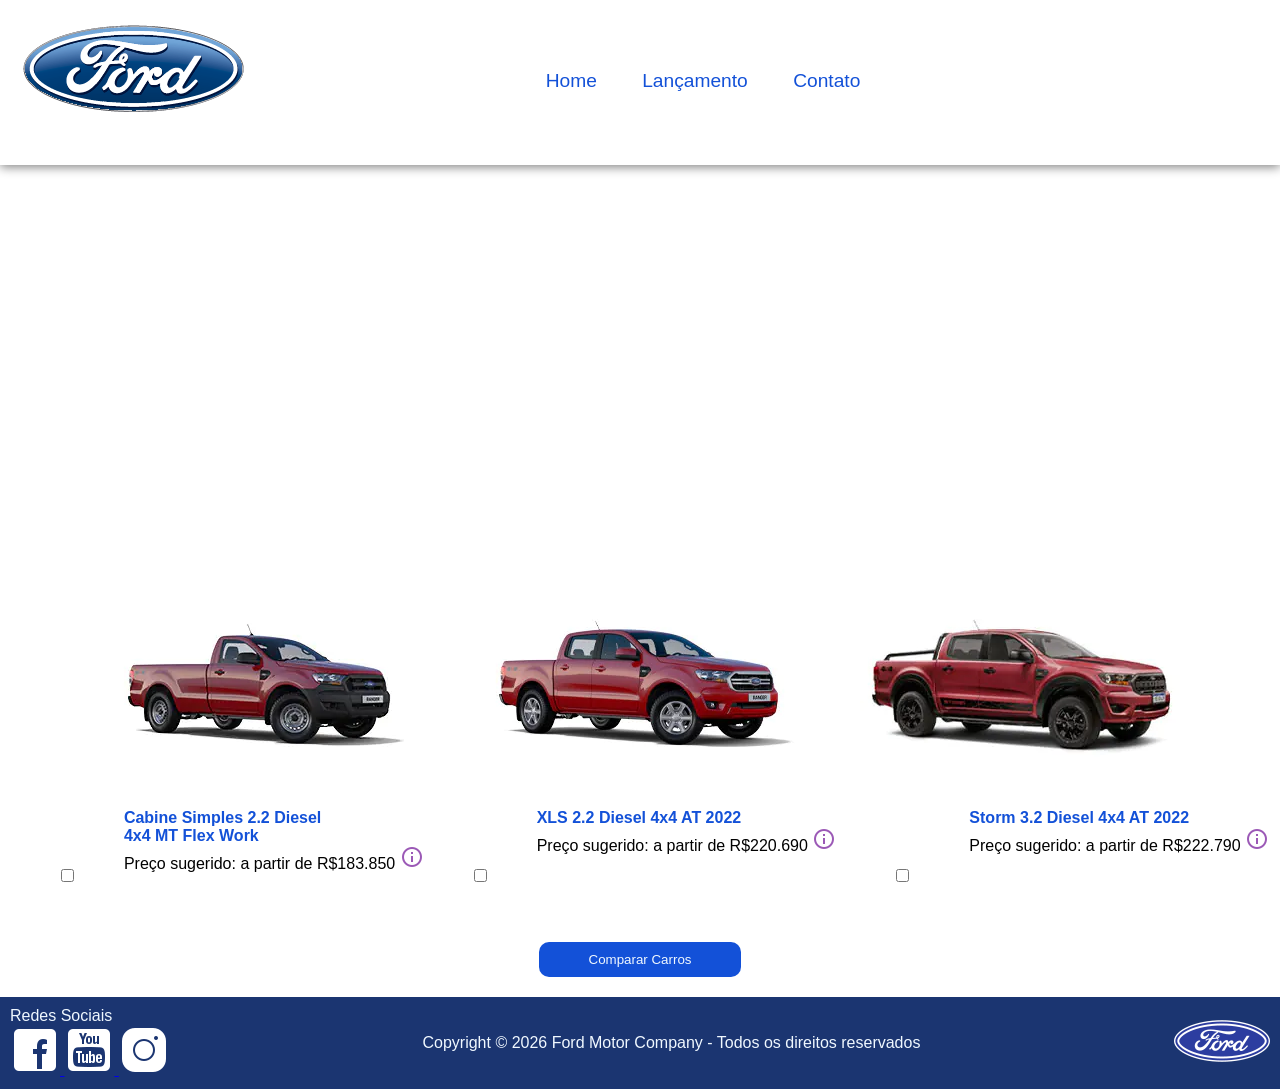
==== lancamento.html @ ffca6939 "inicio do desafio + adicionar função js no botão "enviar"" ====
<!DOCTYPE html>
<html lang="pt-br">
<head>
    <meta charset="UTF-8">
    <meta name="viewport" content="width=device-width, initial-scale=1.0">
    <link rel="stylesheet" href="css/style.css">
    <title>Ford Brasil</title>
</head> 
<body>
    <header class="header">
        <a class="logo_topo" href="index.html">
        <img src="imagens ford/logo-ford-256.png" alt="imagem da logo da Ford.">
        </a>
        <p>
         <a class="header_home" href ="index.html" >Home</a>
         <a class="header_lancamento" href="lancamento.html">Lançamento</a>
         <a class="header_contato" href="contato.html">Contato</a>
        <p></nav>
    </header>
     <main class="main_lancamento">
     <iframe class="video" width="100%" height="150%" src="https://www.youtube.com/embed/vQsryuNmsL0" title="Ford Ranger 2022 | Gerações" frameborder="0" allow="accelerometer; autoplay; clipboard-write; encrypted-media; gyroscope; picture-in-picture; web-share" referrerpolicy="strict-origin-when-cross-origin" allowfullscreen></iframe>
     
     <div class="carros">
     <img class="carro_cabine" src="imagens ford/XL Cabine.jpg" alt="Ford Ranger Cabine">

     <img class="carro_diesel" src="imagens ford/xls 2.2 diesel.jpg" alt="Ford Ranger Diesel"> 

     <img class="carro_storm" src="imagens ford/storm.jpg" alt="Ford Ranger Storm">
     </div>

     <section class="input_carros">
     <input class="input_cabine" type="checkbox" name="xl_cabine" value="cabine" id="carro_cabine">
     <label for="cabine"><strong>Cabine Simples 2.2 Diesel <br> 4x4 MT Flex Work</strong><br>Preço sugerido: a partir de R$183.850 <img src="imagens ford/info.png" alt=""></label>

     <input class="input_diesel" type="checkbox" name="xls_diesel" value="diesel" id="carro_diesel">
     <label for="diesel"><strong>XLS 2.2 Diesel 4x4 AT 2022</strong><br>Preço sugerido: a partir de R$220.690 <img src="imagens ford/info.png" alt=""></label>

     <input class="input_storm" type="checkbox" name="storm" value="storm" id="carro_storm">
     <label for="storm"><strong>Storm 3.2 Diesel 4x4 AT 2022</strong><br>Preço sugerido: a partir de R$222.790 <img src="imagens ford/info.png" alt=""></label>
     </section>

     <section class="botão">
     <button class="botao_comparacao" type="button">Comparar Carros</button>
     </section>
     </main>
   <footer class="footer">
      <div class="footer-conteudo">
         <section class="redes">
          <p>Redes Sociais</p>
            <a href="https://www.facebook.com/FordBrasil" target="_blank">
               <img src="imagens ford/facebook-50.png" alt="Facebook">
            </a>

            <a href="http://www.youtube.com/@fordbrasil" target="_blank">
               <img src="imagens ford/youtube-squared-50.png" alt="YouTube">
            </a>

            <a href="https://www.instagram.com/fordbrasil/" target="_blank">
               <img src="imagens ford/instagram-logo-50.png" alt="Instagram">
            </a>
         </section>

         <div class="logo">
            <a href="index.html">
               <img src="imagens ford/ford-96.png" alt="logo Ford"></a>
         </div>

         <div class="copyright">
            <a class="copyright_link" href="https://www.ford.com.br/copyright/">
               <p>Copyright © 2026 Ford Motor Company - Todos os direitos reservados</p>
            </a>
         </div>
      </div>
   </footer>

</body>

</html>
---- css/style.css ----
:root{
    --cor-texto-azul: #1351d8;
    --cor-fundo-footer: #1b3571;
    --cor-texto-branco: aliceblue;
}
* {
  font-family: "Montserrat", sans-serif;
  font-optical-sizing: auto;
  font-weight: weight;
  font-style: normal;
  margin: 0%;
  padding: 0%;
}
html,body{
    height: 100%;
}
.header{
    margin: auto;
    max-width: 100%;
    padding: 20px;
    display: flex;
    justify-content: space-between;
    text-align: center;
    border-bottom: 3px solid transparent;
    box-shadow: 0 2px 10px gray;
}
.header p{
    margin: 0;
    padding: 50px;
    justify-content: center;
    font-family: "montserrat", sans-serif;
    font-size: larger;
    
}
.header_home{
    padding: 20px;
    color: var(--cor-texto-azul);
    text-decoration: none;
}
.header_lancamento{
    padding: 20px;
    color: var(--cor-texto-azul);
    text-decoration: none;
}
.header_contato{
    padding: 20px;
    color: var(--cor-texto-azul);
    text-decoration: none;
}

.logo_topo{
    max-width: 20%;
    height: 20%;
}

footer{
    font-family: "montserrat", sans-serif;
    padding: 10px;
    background-color: var(--cor-fundo-footer);
    color: var(--cor-texto-branco);
    flex-wrap: wrap;
}
.footer-conteudo{
    order: 1;
    display: flex;
    justify-content: space-between;
    align-items: center;
    font-family: "montserrat",sans-serif;
}
.redes a img:hover{
    transform: scale(1.2) ;
}
.copyright{
    order: 2;
    justify-content: center;
    text-align: justify;
}
.copyright_link{
     text-decoration: none;
     color: var(--cor-texto-branco);
}
.logo{
    order: 3;
    justify-content: right;
    text-align: baseline;
}

.video{
    display: flex;
    height: 400px;
    max-width: 100%;
}
.carros{
    display: flex;
    justify-content: center;
    margin: 0 auto;
}
.carro_cabine{
    margin: 30px;
    max-width: 100%;
    height: auto;
}
.carro_cabine:hover{
    transform: scale(1.2);
}
.carro_diesel{
    margin: 30px;
    display: flex;
    max-width: 100%;
    height: auto;
}
.carro_diesel:hover{
    transform: scale(1.2);
}
.carro_storm{
    margin: 30px;
    max-width: 100%;
    height: auto;
}
.carro_storm:hover{
    transform: scale(1.2);
}
.input_carros{
    display: flex;
    justify-content: center;
    height: 1%;
}
.input_cabine{
    margin: 50px;
    text-align: center;
    padding: 1%;
}
.input_diesel{
    margin: 50px;
}
.input_storm{
    margin: 60px;
}
strong{
    color: var(--cor-texto-azul);
}
.botao_comparacao{
    display: flex;
    justify-content: center;
    margin: 0 auto ;
    background-color: var(--cor-texto-azul);
    color: var(--cor-texto-branco);
    padding: 10px 50px;
    margin-bottom: 20px;
    border: none;
    border-radius: 10px;

}
.botao_comparacao:hover{
    background-color: blue;
}
.main_contato{
    display: flex;
    flex: 1;
    height: 90%;
    align-items: center ;
    justify-content: center;
    margin-top: 40px;
}
.img_contato{
    display: flex;
    max-width: 50%;
    height: auto;
    width: 20%;
    padding: 2%;
}

.formulario{
    display: flex;
    flex-direction: column;
    max-width: 100%;
    width: 0%;
    text-align: left;
}

.form-grid{
    display: flex;
    flex-direction: column;
    gap: 15px;
    
}
.form-grid input,
.form_grid select,
.form-grid textarea{
    width: 100%;
    padding: 15px;
    border: 1px solid #ccc;
    border-radius: 10px;
}
.form-grid textarea{
height: 100px;
resize: none
}
.botao_enviar{
    padding: 10px 60px;
    color: var(--cor-texto-branco);
    background-color: var(--cor-texto-azul);
    border: none;
    border-radius: 5px;
    margin-bottom: 20px;
}
.botao_enviar:hover{
    background-color: blue;
}
@media (max-width: 768px) {
    .header{
        display: flex;
        flex-direction: column;
        align-items: center;
        gap: 2px;
        margin: 0%;
    }
    .footer-conteudo{
        flex-direction: column;
        gap: 20px;
        text-align: center;
    }
    .video{
        height: 400px;
    }
    .carros {
        flex-direction: column;
        align-items: center;
    }
    .input_carros {
        flex-direction: column;
        align-items: flex-start;
        padding: 20px;
        
    }

    .input_carros input {
        margin: 5px 0;
    }
    .main_contato{
        flex-direction: column;
    }
    .img_contato{
        width: 40%;
    }
    .form-grid {
        width: 200px;
    }
   
}
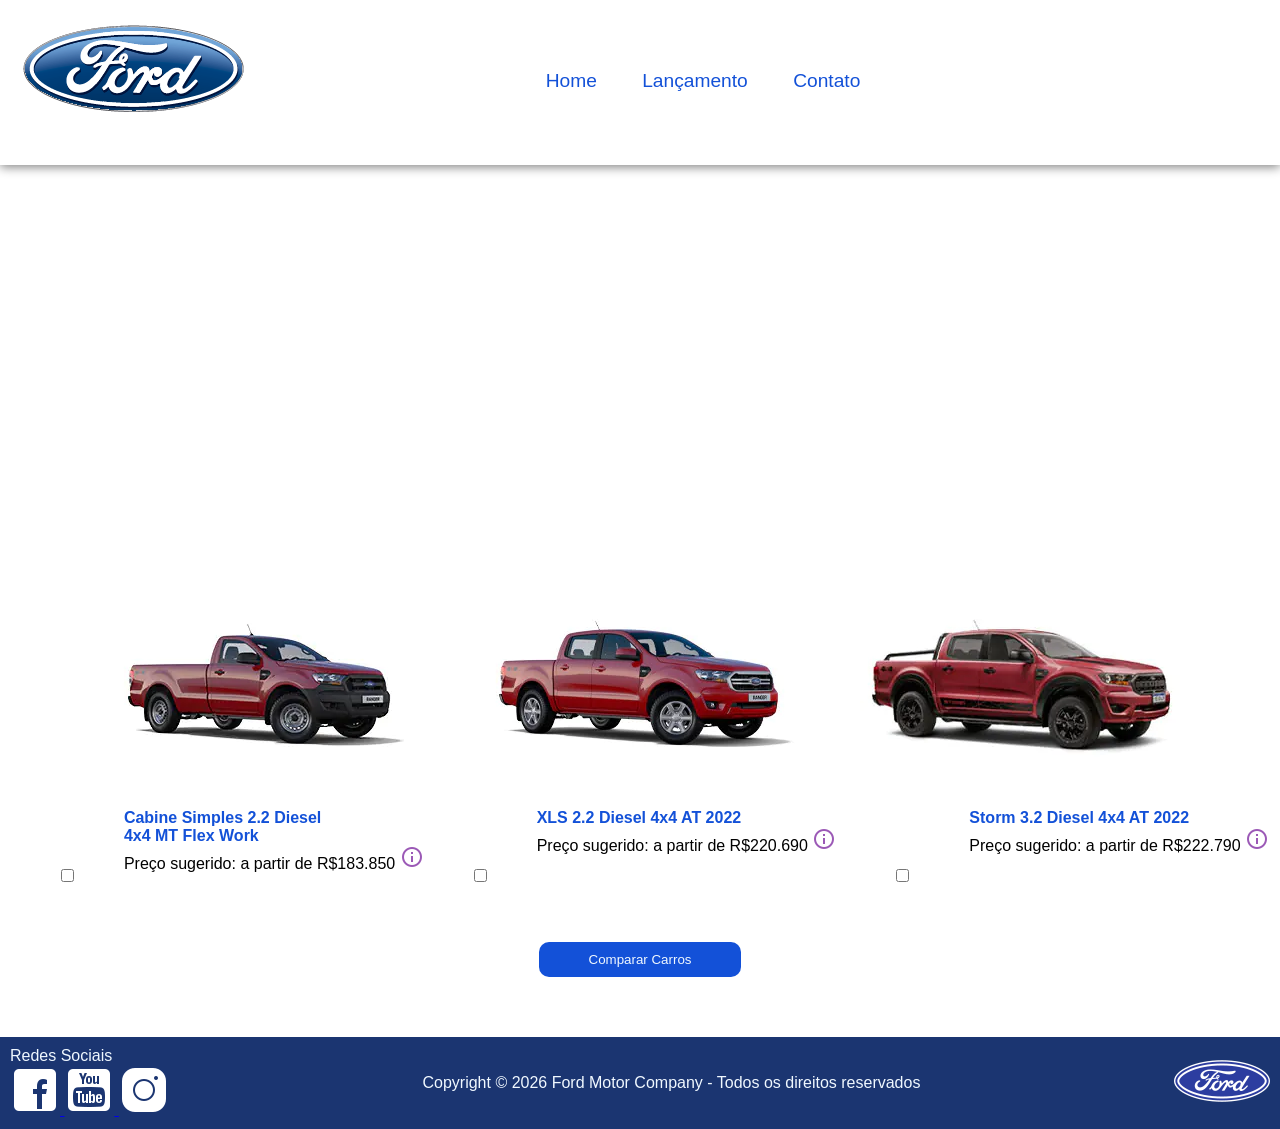
==== commit 64dce419: "tabela de comparação" ====
--- a/lancamento.html
+++ b/lancamento.html
@@ -40,8 +40,10 @@
      </section>
 
      <section class="botão">
-     <button class="botao_comparacao" type="button">Comparar Carros</button>
+     <button id="comparar" class="botao_comparacao" type="button">Comparar Carros</button>
      </section>
+     <section id="resultadoComparacao"></section>
+     <script src="js/compare.js"></script>
      </main>
    <footer class="footer">
       <div class="footer-conteudo">
--- a/css/style.css
+++ b/css/style.css
@@ -84,6 +84,61 @@
     justify-content: right;
     text-align: baseline;
 }
+.carousel{
+    position: relative;
+    width: 80%;
+    max-width: 75%;
+    margin: 40px auto;
+    overflow: hidden;
+    border-radius: 10px;
+}
+
+.carousel-container{
+    position: relative;
+}
+
+.slide{
+    width: 100%;
+    display: none;
+}
+
+.slide.active{
+    display: block;
+}
+
+.prev,
+.next{
+    position: absolute;
+    top: 50%;
+    transform: translateY(-50%);
+    background-color: rgba(0,0,0,0.5);
+    color: white;
+    border: none;
+    padding: 15px;
+    cursor: pointer;
+    font-size: 22px;
+    border-radius: 50%;
+}
+
+.prev{
+    left: 10px;
+}
+
+.next{
+    right: 10px;
+}
+
+.prev:hover,
+.next:hover{
+    background-color: rgba(0,0,0,0.8);
+}
+.caption{
+    text-align: center;
+    position: static;
+    bottom: 20px;
+    left: 50%;
+    text-decoration: none;
+}
 
 .video{
     display: flex;
@@ -154,6 +209,27 @@
 .botao_comparacao:hover{
     background-color: blue;
 }
+#resultadoComparacao{
+    margin-top: 30px;
+    margin-bottom: 30px;
+    display: flex;
+    justify-content: center;
+}
+
+table{
+    border-collapse: collapse;
+    background-color: white;
+}
+
+th{
+    background-color: #003478;
+    color: white;
+}
+
+td, th{
+    padding: 15px;
+    text-align: center;
+}
 .main_contato{
     display: flex;
     flex: 1;
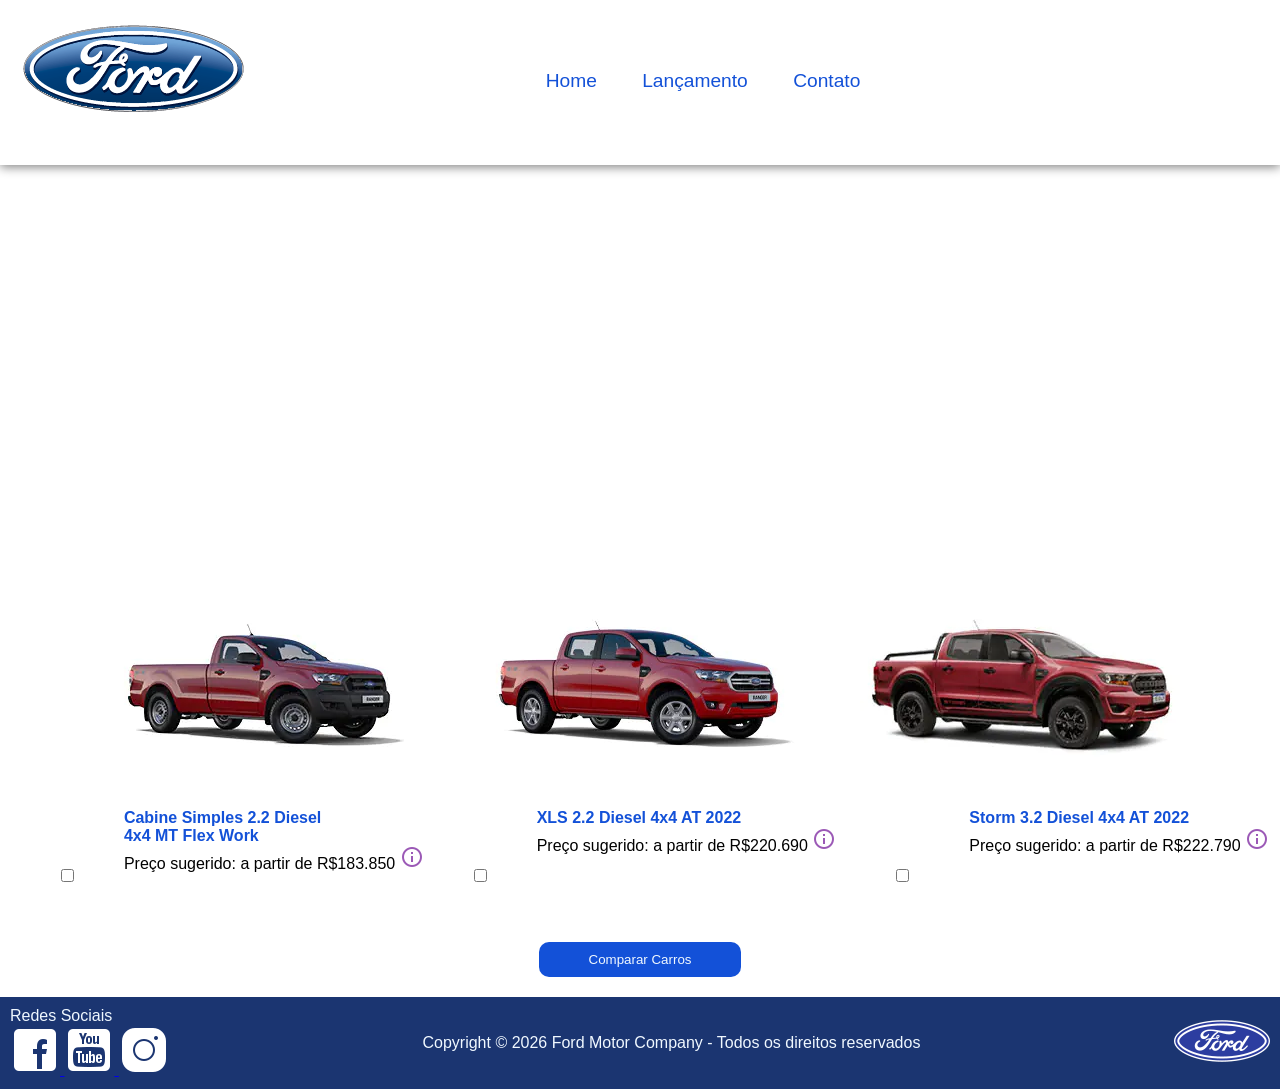
==== commit b5e52a3c: "mudanças na tabela de comparação" ====
--- a/lancamento.html
+++ b/lancamento.html
@@ -42,7 +42,15 @@
      <section class="botão">
      <button id="comparar" class="botao_comparacao" type="button">Comparar Carros</button>
      </section>
-     <section id="resultadoComparacao"></section>
+     <div id="modalComparacao" class="modal">
+
+     <div class="modal-content">
+
+        <span class="fechar">&times;</span>
+        <section id="resultadoComparacao"></section>
+
+    </div>
+    </div>
      <script src="js/compare.js"></script>
      </main>
    <footer class="footer">
--- a/css/style.css
+++ b/css/style.css
@@ -209,16 +209,69 @@
 .botao_comparacao:hover{
     background-color: blue;
 }
+
+.modal{
+    display: none;
+
+    position: fixed;
+    z-index: 999;
+
+    left: 0;
+    top: 0;
+
+    width: 100%;
+    height: 100%;
+
+    background-color: rgba(0,0,0,0.7);
+
+    justify-content: center;
+    align-items: center;
+}
+
+.modal-content{
+    background-color: white;
+
+    width: 70%;
+    max-width: 700px;
+
+    max-height: 50vh;
+
+    overflow-y: scroll;
+    overflow-x: auto;
+
+    border-radius: 10px;
+
+    padding: 20px;
+
+    position: relative;
+}
+
+.fechar{
+    position: absolute;
+
+    top: 10px;
+    right: 20px;
+
+    font-size: 35px;
+    font-weight: bold;
+
+    cursor: pointer;
+}
+
 #resultadoComparacao{
-    margin-top: 30px;
-    margin-bottom: 30px;
-    display: flex;
-    justify-content: center;
-}
+    margin-top: 20px;
+
+    display: flex;
+    justify-content: center;
+}
+
 
 table{
     border-collapse: collapse;
+
     background-color: white;
+
+    min-width: 650px;
 }
 
 th{
@@ -229,7 +282,9 @@
 td, th{
     padding: 15px;
     text-align: center;
-}
+    border: 1px solid #ccc;
+}
+
 .main_contato{
     display: flex;
     flex: 1;
